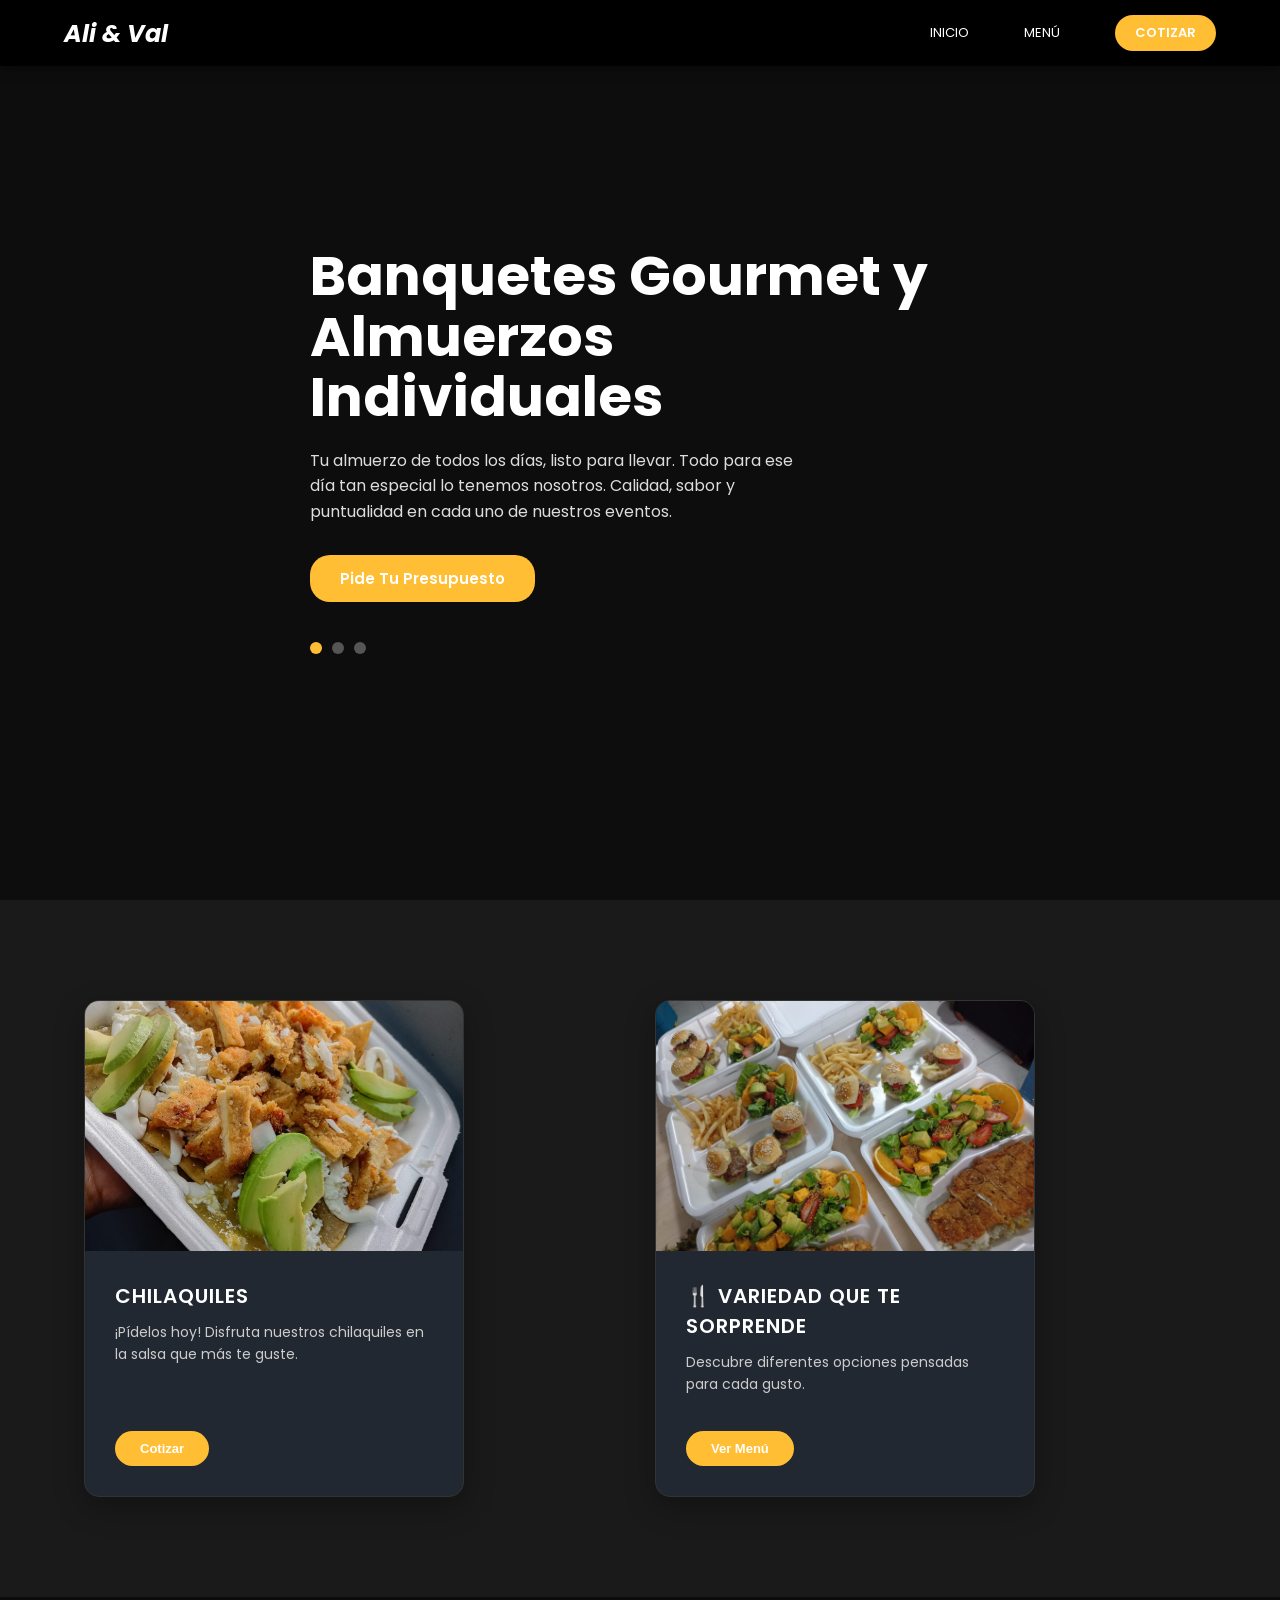
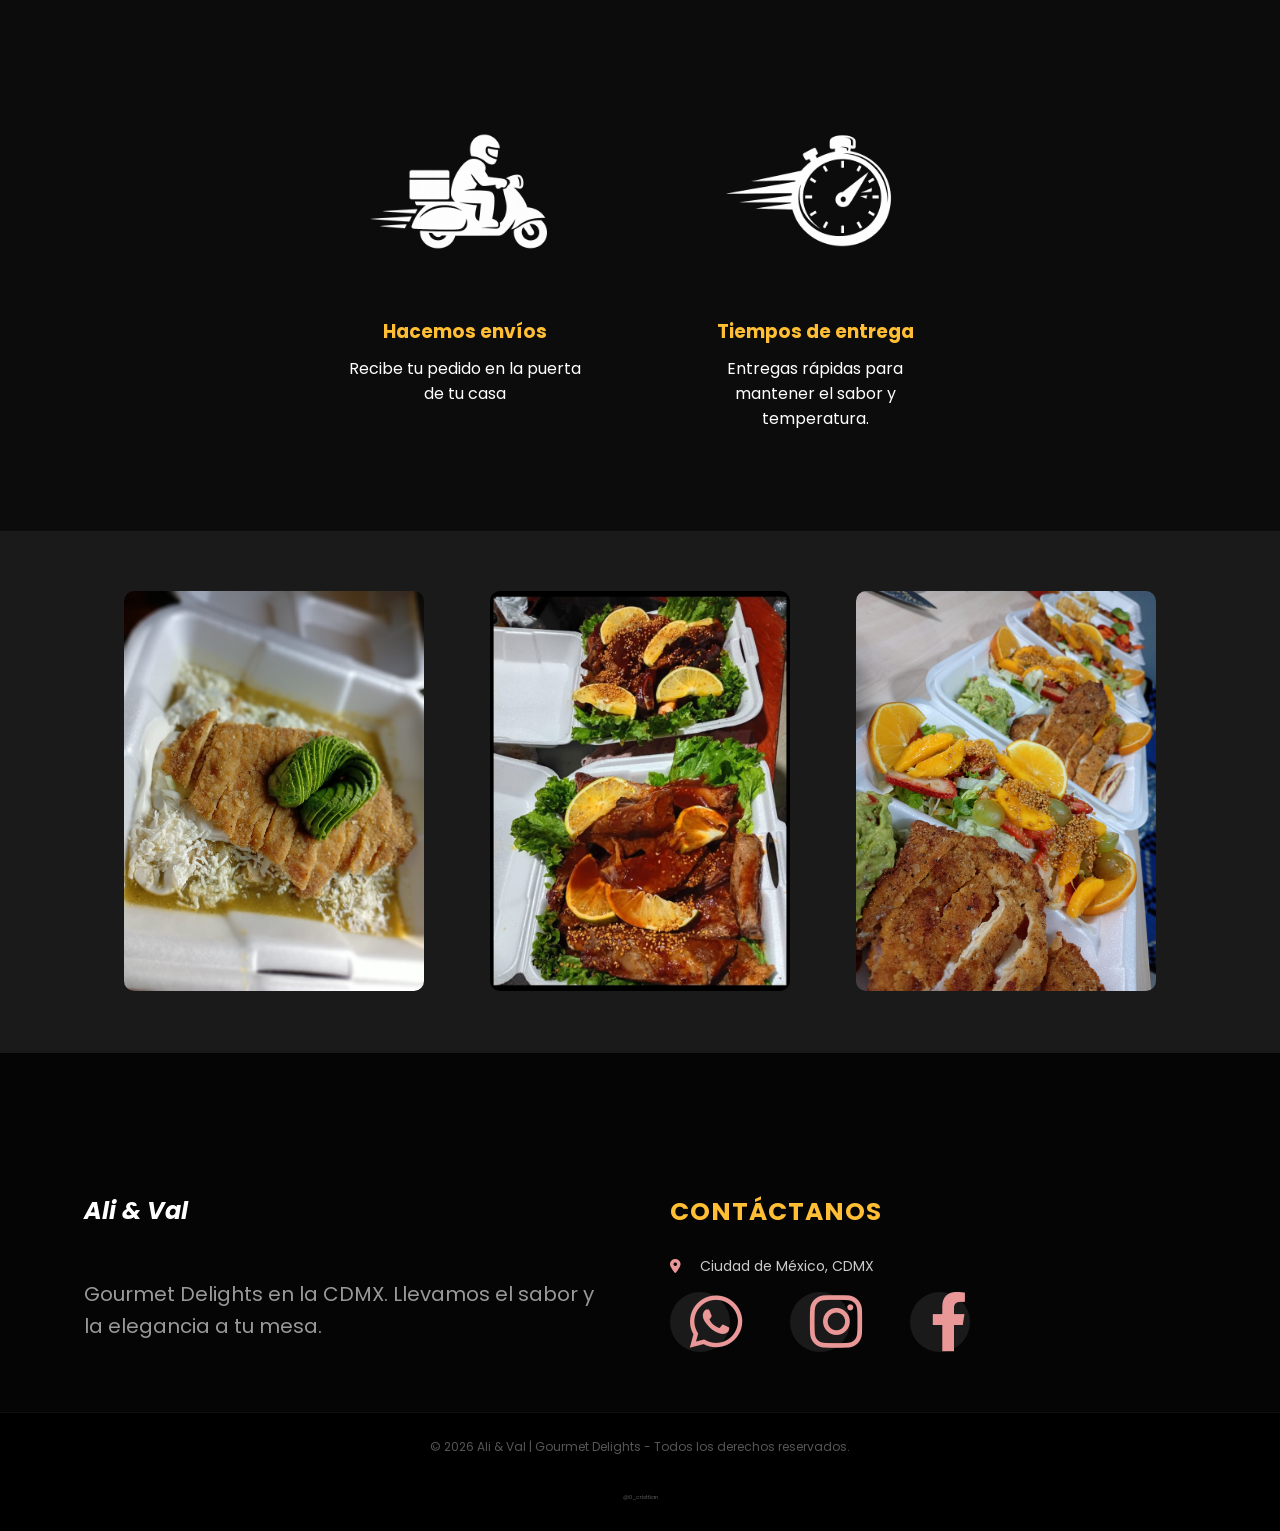
==== index.html @ 29e26353 "carga 2" ====
<!DOCTYPE html>
<html lang="es">
<head>
    <meta charset="UTF-8">
<meta name="viewport" content="width=device-width, initial-scale=1.0">
<title>Ali & Val | Gourmet Delights</title>

<link href="https://fonts.googleapis.com/css2?family=Poppins:wght@300;400;600;700&display=swap" rel="stylesheet">

<link rel="stylesheet" href="https://cdnjs.cloudflare.com/ajax/libs/font-awesome/6.0.0/css/all.min.css">

<link rel="stylesheet" href="style.css">
    
    <style>
        /* --- ESTILOS BASE (De tu código original) --- */
        * { margin: 0; padding: 0; box-sizing: border-box; }
        body { font-family: 'Poppins', sans-serif; background-color: #1a1a1a; color: white; }
        
        /* Definimos tus colores como variables para reutilizar */
        :root {
            --amarillo: #ffbe33;
            --oscuro-card: #222831; /* Un gris un poco más claro para las tarjetas */
        }

        .container {
            width: 90%;
            max-width: 1200px;
            margin: 0 auto;
        }

        /* --- NAVBAR (Mismos estilos de tu código) --- */
        .navbar {
            background-color: black;
            padding: 15px 0;
            position: fixed;
            top: 0;
            width: 100%;
            z-index: 1000;
            display: flex;
            justify-content: center;
        }
        .nav-container {
            width: 90%;
            max-width: 1200px;
            display: flex;
            justify-content: space-between;
            align-items: center;
        }
        .logo { color: white; font-size: 24px; font-weight: 700; font-style: italic; text-decoration: none; }
        .nav-links { display: flex; align-items: center; }
        .nav-links a { color: white; text-decoration: none; margin-left: 25px; font-size: 13px; text-transform: uppercase; }
        
        .btn-yellow {
            background-color: var(--amarillo);
            color: white;
            padding: 8px 20px;
            border-radius: 20px;
            font-weight: 600;
            text-transform: none;
            text-decoration: none;
        }

        /* --- HERO SECTION (De tu código original) --- */
        .hero {
            height: 100vh;
            background: linear-gradient(rgba(0,0,0,0.5), rgba(0,0,0,0.5)), 
                        url('https://images.unsplash.com/photo-1555244162-803834f70033?q=80&w=1920') no-repeat center center/cover;
            display: flex;
            align-items: center;
            color: white;
            text-align: left;
        }
        .hero-content { max-width: 700px; }
        .main-title { font-size: 55px; line-height: 1.1; margin-bottom: 20px; font-weight: 700; }
        .hero-text { font-size: 16px; margin-bottom: 30px; line-height: 1.6; color: #ddd; }
        
        .dots { display: flex; gap: 10px; margin-top: 40px; }
        .dot { width: 12px; height: 12px; background-color: #555; border-radius: 50%; }
        .dot.active { background-color: var(--amarillo); }

        /* --- NUEVA SECCIÓN: PLATILLOS DESTACADOS --- */
        .featured-dishes {
            padding: 100px 0;
            background-color: #1a1a1a;
        }

        /* Grid de 2 columnas */
        .dishes-grid {
            display: grid;
            grid-template-columns: repeat(auto-fit, minmax(300px, 1fr));
            gap: 30px;
        }

        /* Tarjeta Clickeable (el enlace envuelve todo) */
        .dish-link {
            text-decoration: none;
            color: white;
            display: block; /* Importante para que el enlace ocupe todo el espacio */
            transition: transform 0.3s ease;
        }

        .dish-link:hover {
            transform: translateY(-10px); /* Efecto sutil al pasar el mouse */
        }

        .dish-card {
            background-color: var(--oscuro-card);
            border-radius: 15px;
            overflow: hidden; /* Para que la imagen respete los bordes redondeados */
            height: 100%;
            display: flex;
            flex-direction: column;
            box-shadow: 0 10px 30px rgba(0,0,0,0.3);
        }

        .dish-img-container {
            height: 250px;
            overflow: hidden;
        }

        .dish-img-container img {
            width: 100%;
            height: 100%;
            object-fit: cover; /* Ajuste perfecto de la imagen */
            transition: 0.5s ease;
        }

        .dish-link:hover .dish-img-container img {
            transform: scale(1.1); /* Efecto de zoom en la imagen al hacer hover en la tarjeta */
        }

        .dish-info {
            padding: 30px;
            flex-grow: 1;
            display: flex;
            flex-direction: column;
            justify-content: space-between;
        }

        .dish-info h3 {
            font-size: 20px;
            font-weight: 600;
            margin-bottom: 10px;
            text-transform: uppercase;
            letter-spacing: 1px;
        }

        .dish-info p {
            font-size: 14px;
            line-height: 1.6;
            color: #ccc;
            margin-bottom: 20px;
        }

        .card-btn {
            background-color: var(--amarillo);
            color: white;
            border: none;
            padding: 10px 25px;
            border-radius: 20px;
            font-weight: 600;
            font-size: 13px;
            align-self: flex-start; /* Alineado a la izquierda */
        }

        /* Mantenemos el div vacío de 1000px al final */
        .extra-space { height: 1000px; background-color: #1a1a1a; }
    </style>
</head>
<body>

    <header class="navbar">
        <div class="nav-container">
            <a href="inicio.html" class="logo">Ali & Val</a>
            <nav class="nav-links">
                <a href="inicio.html">INICIO</a>
                <a href="menu.html">MENÚ</a>
                <a href="cotizar.html" class="btn-yellow">COTIZAR</a>
            </nav>
        </div>
    </header>

    <section id="inicio" class="hero">
        <div class="container hero-content">
            <h1 class="main-title">Banquetes Gourmet y<br> Almuerzos <br>Individuales</h1>
            <p class="hero-text">
                Tu almuerzo de todos los días, listo para llevar.
                Todo para ese día tan especial lo tenemos nosotros. Calidad, sabor y puntualidad en cada uno de nuestros eventos.
            </p>
            <a href="cotizar.html" class="btn-yellow hero-btn" style="text-decoration: none; padding: 12px 30px; font-size: 15px;">Pide Tu Presupuesto</a>
            
            <div class="dots">
                <span class="dot active"></span>
                <span class="dot"></span>
                <span class="dot"></span>
            </div>
        </div>
    </section>

    <section class="featured-dishes">
        <div class="container">
            <div class="dishes-grid">

                <a href="cotizar.html" class="dish-link">
                    <div class="dish-card">
                        <div class="dish-img-container">
                            <img src="imagenes/chilaquiles.jpeg" alt="Chilaquiles Verdes">
                        </div>
                        <div class="dish-info">
                            <div>
                                <h3>Chilaquiles</h3>
                                <p>¡Pídelos hoy! Disfruta nuestros chilaquiles en la salsa que más te guste.</p>
                            </div>
                            <button class="card-btn">Cotizar</button>
                        </div>
                    </div>
                </a>

                <a href="menu.html" class="dish-link">
                    <div class="dish-card">
                        <div class="dish-img-container">
                            <img src="imagenes/variado.jpeg" alt="   ">
                        </div>
                        <div class="dish-info">
                            <div>
                                <h3>🍴 Variedad que te sorprende</h3>
                                <p>Descubre diferentes opciones pensadas para cada gusto.</p>
                            </div>
                            <button class="card-btn">Ver Menú</button>
                        </div>
                    </div>
                </a>
            </div>
        </div>
    </section>

    <section class="envio">
        <div class="envios">
            <img src="imagenes/deliveri.png" alt="">
            <h3>Hacemos envíos</h3>
            <p>Recibe tu pedido en la puerta de tu casa</p>
        </div>
        <div class="envios">
            <img src="imagenes/tiempo.png" alt="">
            <h3>Tiempos de entrega</h3>
            <p>Entregas rápidas para mantener el sabor y temperatura.</p>
        </div>
    </section>

<section class="galeria-home">
    <div class="galeria-container">
        <div class="galeria-item">
    <a href="menu.html">
    <img src="imagenes/aguacate.jpeg" alt="Platillo 1">
    </a>
</div>

<div class="galeria-item">
    <a href="menu.html">
    <img src="imagenes/costilla.jpeg" alt="Platillo 2">
    </a>
</div>

<div class="galeria-item">
    <a href="menu.html">
    <img src="imagenes/milanesa.jpeg" alt="Platillo 3">
    </a>
</div>
</div>
</section>
<footer class="footer-site">
    <div class="container footer-grid">
        
        <div class="footer-info">
            <a href="inicio.html" class="logo">Ali & Val</a>
            <p>Gourmet Delights en la CDMX. Llevamos el sabor y la elegancia a tu mesa.</p>
        </div>

        <div class="footer-contact">
            <h3>Contáctanos</h3>
            
            <p><i class="fas fa-map-marker-alt"></i> Ciudad de México, CDMX</p>
            
            <div class="social-icons">
                <a href="https://wa.me/525582190166" target="_blank"><i class="fab fa-whatsapp"></i></a>
                <a href="https://www.instagram.com/valeriiestada/" target="_blank"><i class="fab fa-instagram"></i></a>
                <a href="https://www.facebook.com/share/1DZYSe21V3/" target="_blank"><i class="fab fa-facebook-f"></i></a>
            </div>
        </div>

    </div>
    
    <div class="footer-bottom">
        <p>&copy; 2026 Ali & Val | Gourmet Delights - Todos los derechos reservados.</p><br><a href="https://www.instagram.com/0_cristtian/" target="_blank" style="text-decoration:none; color: #555; font-size: 6px;">@0_cristtian</a>

    </div>
</footer>
</body>
</html>
---- style.css ----
/* --- CONFIGURACIÓN BASE --- */
body, h1, p, a, h3 {
    margin: 0;
    padding: 0;
    font-family: 'Poppins', sans-serif;
    box-sizing: border-box;
    scroll-behavior: smooth;
}

:root {
    --color-amarillo: #ffbe33;
    --color-oscuro: #0c0c0c;
    --color-negro-puro: #000;
}

body {
    background-color: var(--color-negro-puro);
    color: white;
}

.container {
    max-width: 1200px;
    margin: 0 auto;
    padding: 0 20px;
}

/* --- NAVBAR --- */
.navbar {
    background-color: var(--color-negro-puro);
    padding: 15px 0;
    position: fixed;
    top: 0;
    width: 100%;
    z-index: 1000;
    box-shadow: 0 2px 10px rgba(0, 0, 0, 0.5);
}

.navbar .container {
    display: flex;
    justify-content: space-between;
    align-items: center;
}

.logo {
    font-size: 28px;
    font-weight: 700;
    color: white;
    text-decoration: none;
    font-style: italic;
}

.nav-links {
    display: flex;
    align-items: center;
    gap: 30px;
}

.nav-links a {
    color: white;
    text-decoration: none;
    font-size: 14px;
    transition: 0.3s;
}

.nav-links a:hover {
    color: var(--color-amarillo);
}

/* --- HERO --- */
.hero {
    height: 100vh;
    background-image: linear-gradient(rgba(0, 0, 0, 0.6), rgba(0, 0, 0, 0.9)), url('https://images.unsplash.com/photo-1555244162-803834f70033?q=80&w=1600&auto=format&fit=crop');
    background-size: cover;
    background-position: center;
    display: flex;
    align-items: center;
}

.main-title {
    font-size: 65px;
    line-height: 1.1;
    margin-bottom: 20px;
}

.hero-text {
    max-width: 500px;
    color: #ccc;
    margin-bottom: 30px;
}

/* --- BOTONES --- */
.btn-yellow {
    background-color: var(--color-amarillo);
    color: black;
    padding: 12px 30px;
    border-radius: 30px;
    font-weight: 700;
    text-decoration: none;
    text-transform: uppercase;
    transition: 0.3s;
    display: inline-block;
}

.btn-yellow:hover {
    background-color: white;
}

/* --- ENVÍO (CON ANIMACIÓN) --- */
@keyframes flotarLento {
    0%, 100% { transform: translateY(0); }
    50% { transform: translateY(-15px); }
}

.envio {
    background-color: var(--color-oscuro);
    display: flex;
    justify-content: center;
    gap: 100px;
    padding: 100px 20px;
    text-align: center;
}

.envios {
    width: 250px;
    display: flex;
    flex-direction: column;
    align-items: center;
}

.envios img {
    height: 200px;
    filter: brightness(0) invert(1);
    animation: flotarLento 4s ease-in-out infinite;
    margin-bottom: 20px;
}

.envios h3 {
    color: var(--color-amarillo);
    margin-bottom: 10px;
}

/* --- PLATILLOS (HORIZONTAL) --- */
.featured-dishes {
    padding: 80px 0;
}

.dishes-grid {
    display: flex;
    justify-content: center;
    gap: 100px;
    flex-wrap: wrap; /* Importante para móviles */
}

.dish-link { text-decoration: none; color: inherit; }

.dish-card {
    background-color: #161616;
    width: 380px;
    border-radius: 15px;
    overflow: hidden;
    border: 1px solid #333;
    transition: 0.3s;
    display: flex;
    flex-direction: column;
}

.dish-card:hover {
    border-color: var(--color-amarillo);
    transform: translateY(-10px);
}

.dish-img-container { 
    height: 250px; 
    overflow: hidden; 
}

.dish-img-container img {
    width: 100%; height: 100%; object-fit: cover;
}

.dish-info {
    padding: 25px;
    flex-grow: 1;
    display: flex;
    flex-direction: column;
    justify-content: space-between;
}

.card-btn {
    background-color: var(--color-amarillo);
    border: none; padding: 10px 20px; font-weight: 700;
    cursor: pointer; border-radius: 5px; margin-top: 15px;
}

/* --- GALERÍA  --- */
.galeria-home { 
    padding: 60px 0; 
}

.galeria-container {
    display: flex; 
    justify-content: center; 
    gap: 66px; 
    flex-wrap: wrap;
}

.galeria-item {
    width: 300px; 
    height: 400px; 
    border-radius: 10px; 
    overflow: hidden;
}

.galeria-item img {
    width: 100%; 
    height: 100%; 
    object-fit: cover; 
    /* ELIMINAMOS EL FILTRO GRAYSCALE */
    filter: none; 
    transition: 0.5s;
}

.galeria-item img:hover { 
    /* Solo dejamos el zoom para que se vea interactivo */
    transform: scale(1.05); 
}
/* --- RESPONSIVE --- */
@media (max-width: 768px) {
    .envio, .dishes-grid { flex-direction: column; align-items: center; }
    .main-title { font-size: 40px; }
}

/* redes sociales y contacto  */
/* --- FOOTER (CONTACTO Y REDES) --- */
.footer-site {
    background-color: #050505; /* Un negro más profundo */
    padding: 140px 0 0 0;
    color: white;
    border-top: 2px solid #1a1a1a;
}

.footer-grid {
    display: flex;
    justify-content: space-between;
    align-items: flex-start;
    gap: 60px;
    padding-bottom: 60px;
    flex-wrap: wrap;
}

.footer-info, .footer-contact, .footer-social {
    flex: 1;
    min-width: 250px;
}

.footer-info .logo {
    display: block;
    margin-bottom: 50px;
}

.footer-info p {
    color: #999;
    font-size: 20px;
    line-height: 1.6;
}

.footer-contact h3, .footer-social h3 {
    color: #ffbe33;
    font-size: 25px;
    margin-bottom: 25px;
    text-transform: uppercase;
    letter-spacing: 1px;
}

.footer-contact p {
    color: #ccc;
    font-size: 14px;
    margin-bottom: 15px;
    display: flex;
    align-items: center;
    gap: 10px;
}

.footer-contact i {
    color: #ea9797; /* Iconos en amarillo */
    width: 20px;
}

/* Iconos de Redes Sociales */
.social-icons {
    display: flex;
    gap: 60px;
}

.social-icons a {
    color: white;
    background-color: #1a1a1a;
    width: 60px; /* Tamaño del círculo */
    height: 60px;
    display: flex;
    justify-content: center;
    align-items: center;
    border-radius: 50%;
    text-decoration: none;
    font-size: 60px; /* Ajustado para que quepa bien dentro del círculo */
    transition: all 0.3s ease;
}


/* Barra inferior de Copyright */
.footer-bottom {
    background-color: #000;
    text-align: center;
    padding: 25px 0;
    border-top: 1px solid #111;
}

.footer-bottom p {
    color: #555;
    font-size: 12px;
    margin: 0;
}

/* Ajuste Móvil */
@media (max-width: 768px) {
    .footer-grid {
        flex-direction: column;
        text-align: center;
    }
    .footer-contact p {
        justify-content: center;
    }
    .social-icons {
        justify-content: center;
    }
}
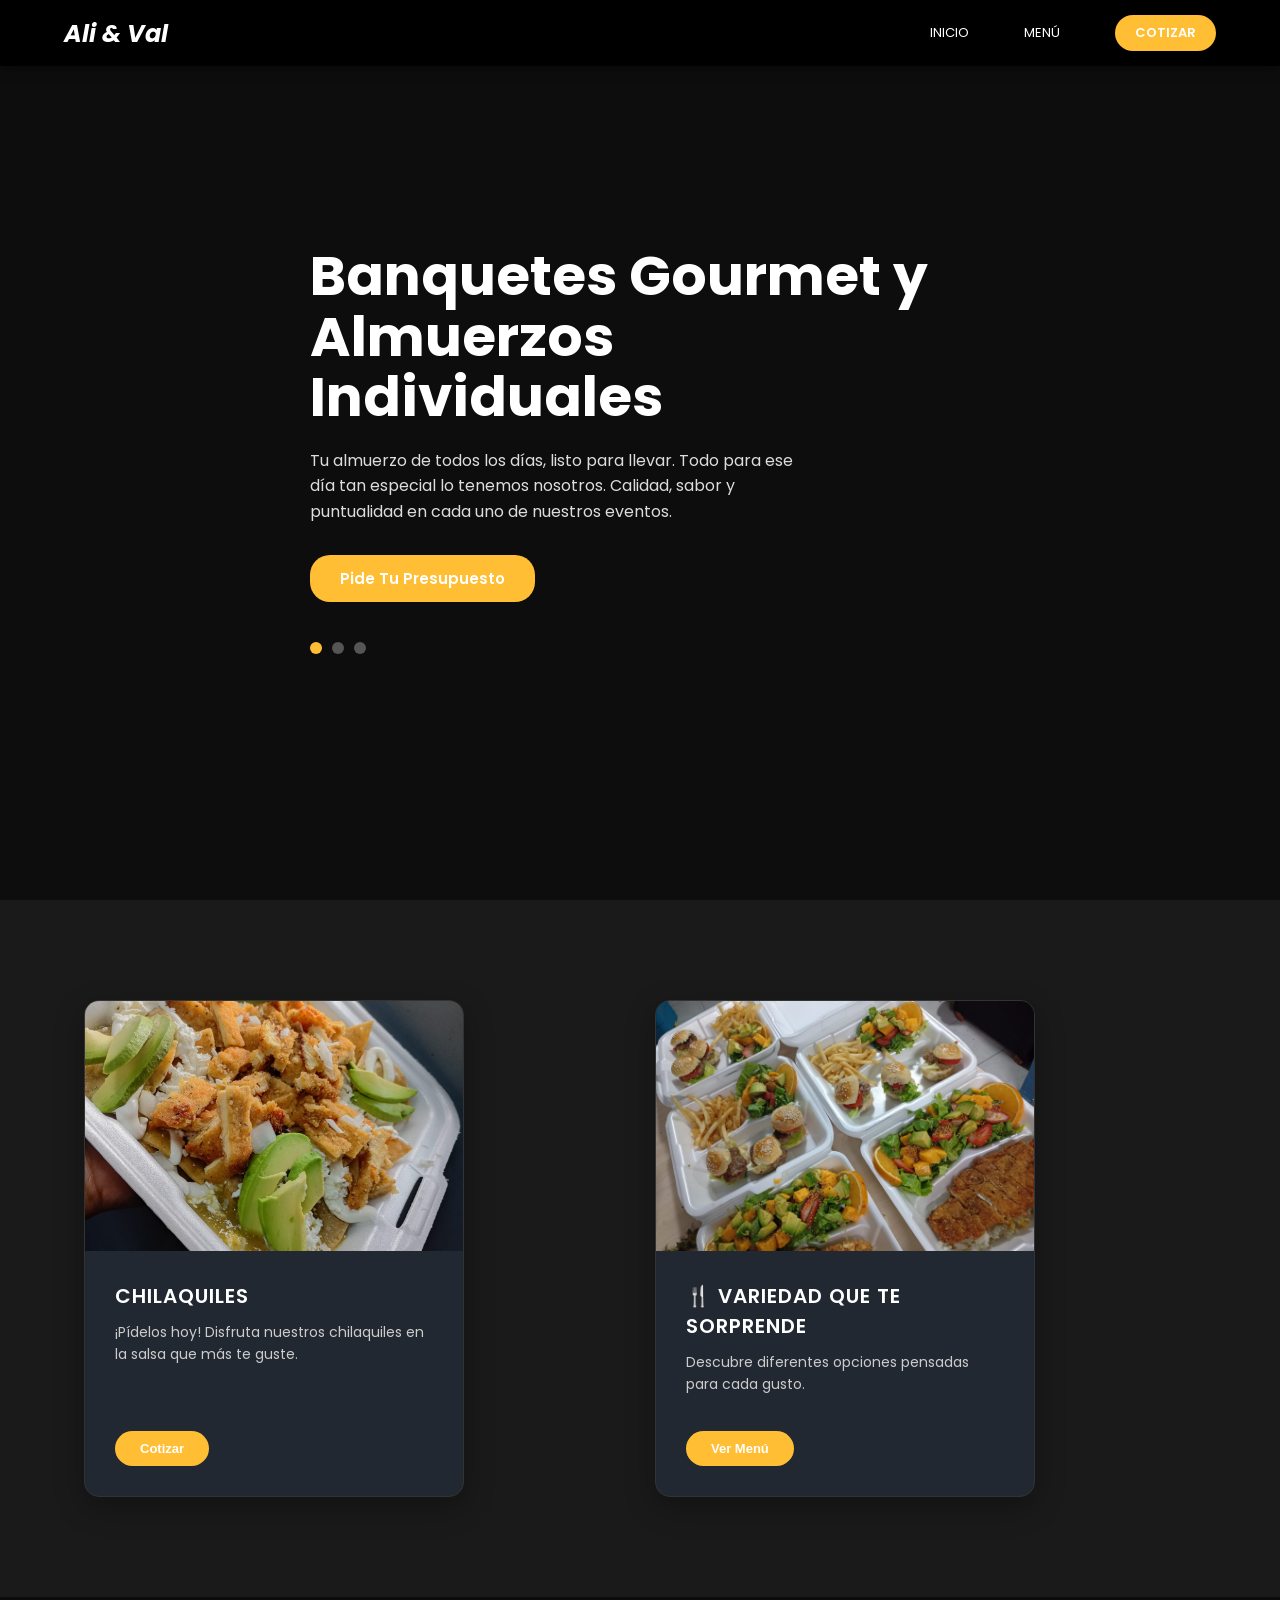
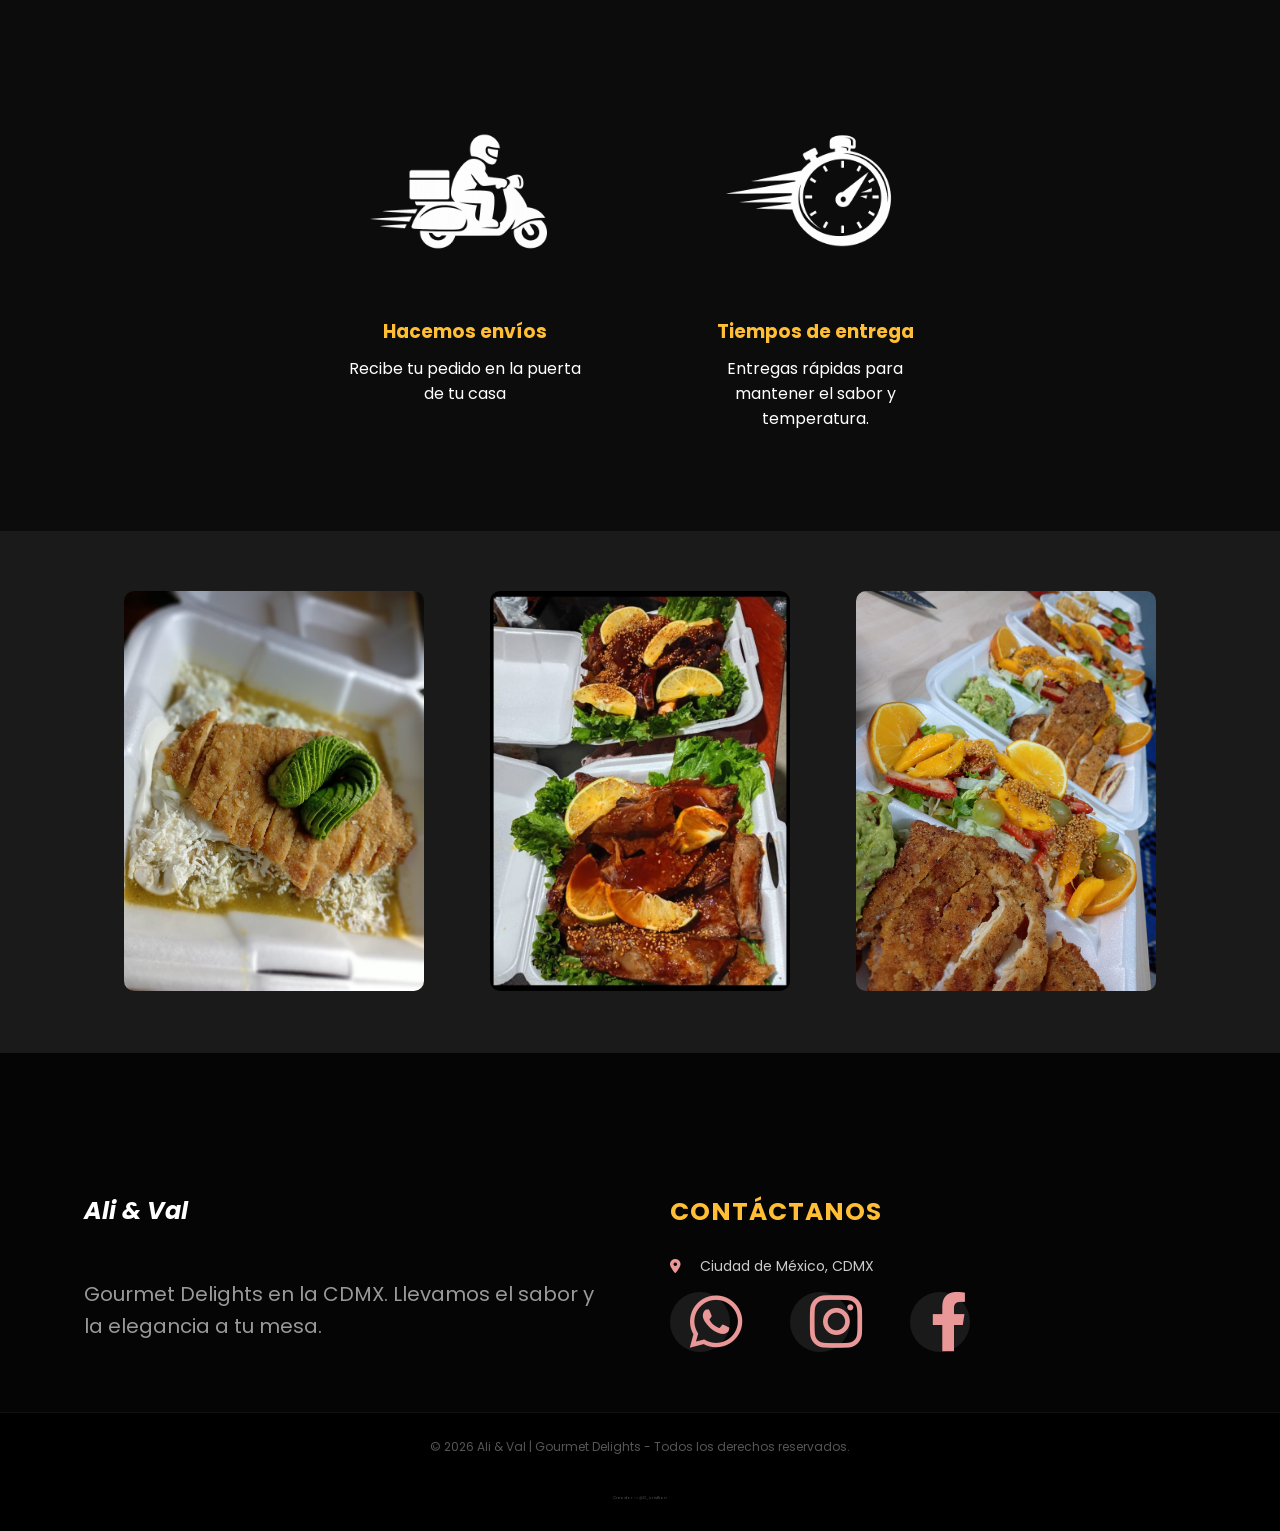
==== commit 9278ba7f: "otra" ====
--- a/index.html
+++ b/index.html
@@ -171,9 +171,9 @@
 
     <header class="navbar">
         <div class="nav-container">
-            <a href="inicio.html" class="logo">Ali & Val</a>
+            <a href="index.html" class="logo">Ali & Val</a>
             <nav class="nav-links">
-                <a href="inicio.html">INICIO</a>
+                <a href="index.html">INICIO</a>
                 <a href="menu.html">MENÚ</a>
                 <a href="cotizar.html" class="btn-yellow">COTIZAR</a>
             </nav>
@@ -291,7 +291,7 @@
     </div>
     
     <div class="footer-bottom">
-        <p>&copy; 2026 Ali & Val | Gourmet Delights - Todos los derechos reservados.</p><br><a href="https://www.instagram.com/0_cristtian/" target="_blank" style="text-decoration:none; color: #555; font-size: 6px;">@0_cristtian</a>
+        <p>&copy; 2026 Ali & Val | Gourmet Delights - Todos los derechos reservados.</p><br><a href="https://www.instagram.com/0_cristtian/" target="_blank" style="text-decoration:none; color: #555; font-size: 4px;">Creador -> @0_cristtian</a>
 
     </div>
 </footer>
